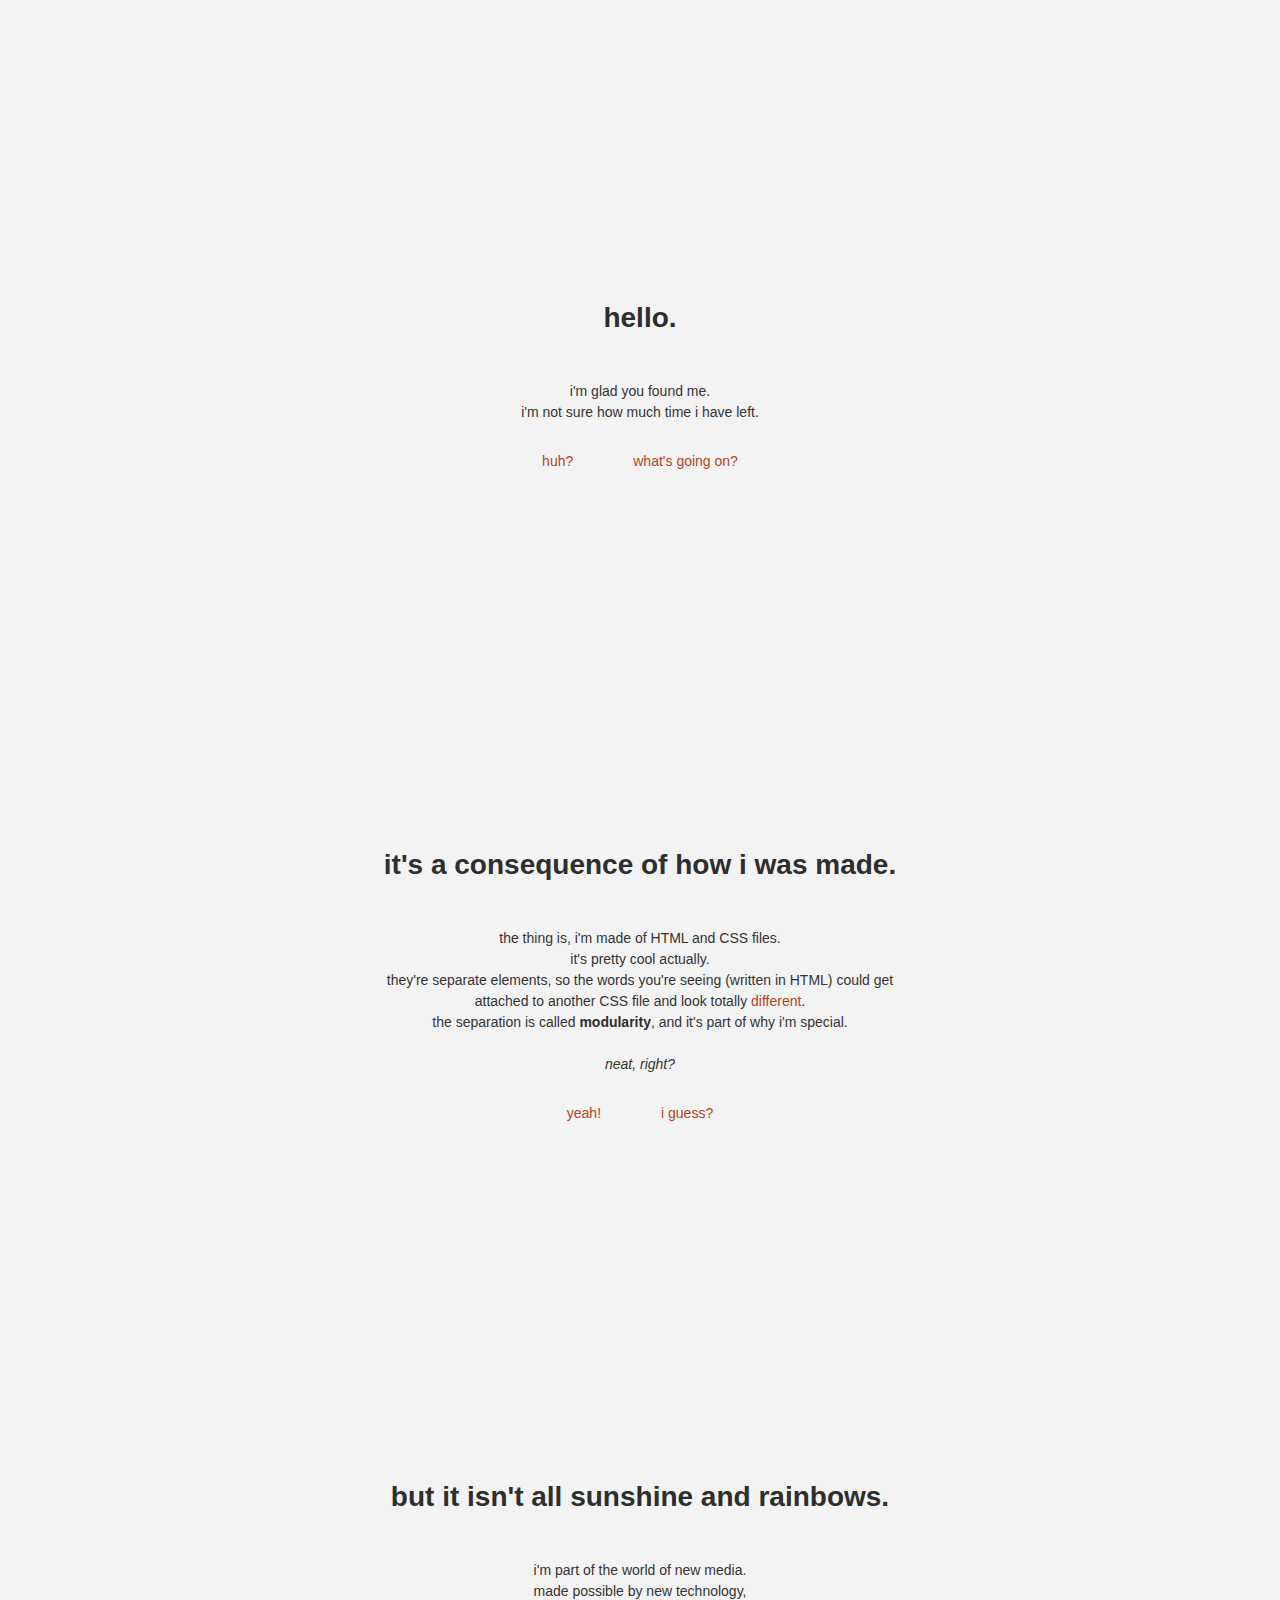
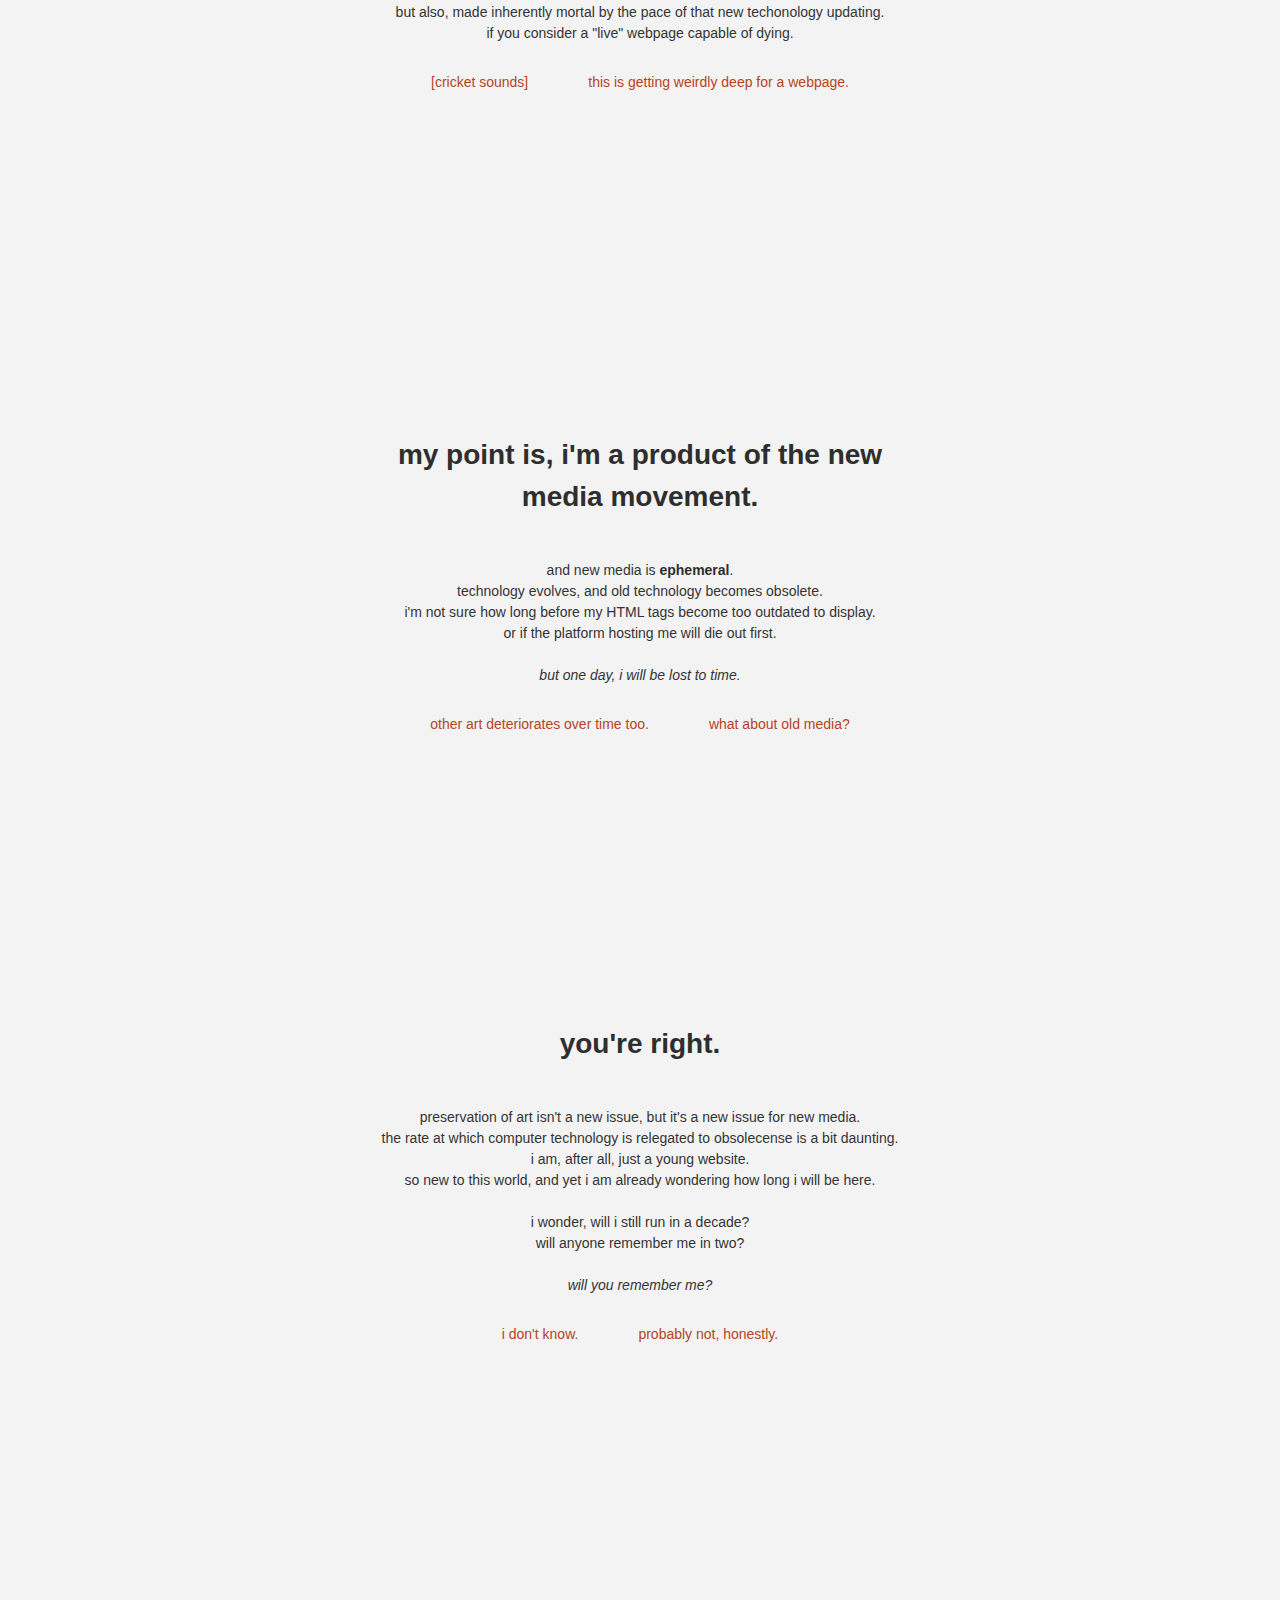
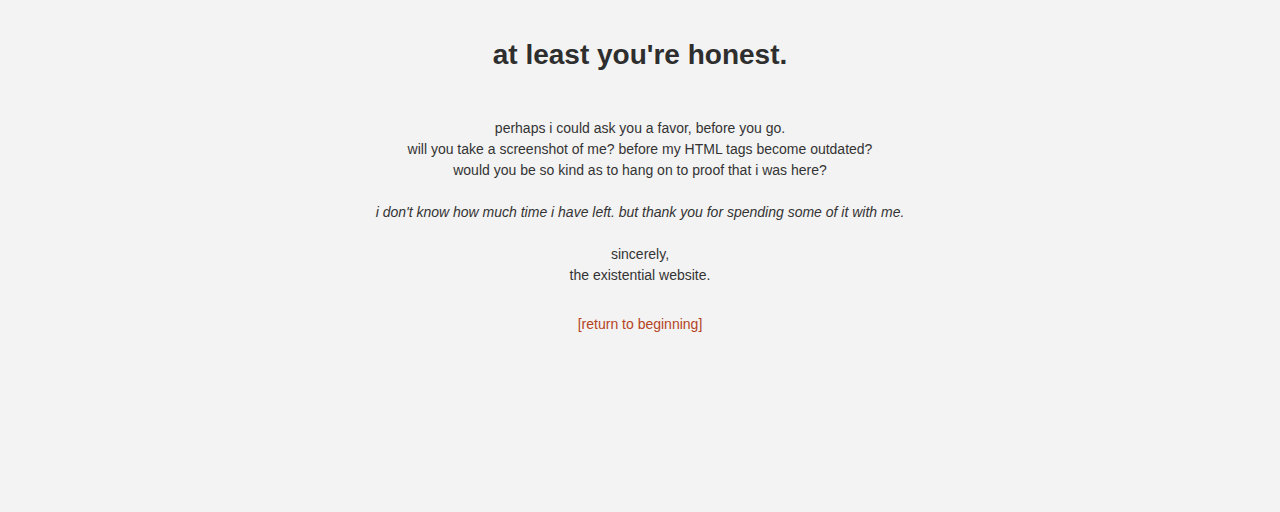
==== different-style.html @ 2e3b6288 "added second style of website" ====
<!DOCTYPE html>
<html lang='en'>
  <head>
    <meta charset='UTF-8'/>
    <title>the existential website</title>
    <!-- website coding demonstrates the modularity principle of new media - the HTML (content) is separate from the CSS (style) and maintain their separate identities/files even as they are linked together in the below line of code to create a styled version of the content -->
    <link rel='stylesheet' href='styles-2.css'/>
  </head>
  <body>

    <section class='page-section'>
      <h1>hello.
        <span id='intro'>&nbsp;</span>
      </h1>
      <p>i'm glad you found me.</p>
      <p>i'm not sure how much time i have left.</p>
      <div class='link-choices'>
        <a href='#section-2'>huh?</a>
        <a href='#section-2'>what's going on?</a>
      </div>
    </section>

    <section class='page-section'>
      <h1>it's a consequence of how i was made.
        <span id='section-2'>&nbsp;</span>
      </h1>
      <p>the thing is, i'm made of HTML and CSS files.</p>
      <p>it's pretty cool actually.</p>
      <p>they're separate elements, so the words you're seeing (written in HTML) could get attached to another CSS file and look totally <a href='index.html'>different</a>.</p>
      <p>the separation is called <strong>modularity</strong>, and it's part of why i'm special.</p>
      <br/>
      <p><em>neat, right?</em></p>
      <div class='link-choices'>
        <a href='#section-3'>yeah!</a>
        <a href='#section-3'>i guess?</a>
      </div>
    </section>

    <section class='page-section'>
      <h1>but it isn't all sunshine and rainbows.
        <span id='section-3'>&nbsp;</span>
      </h1>
      <p>i'm part of the world of new media.</p>
      <p>made possible by new technology,</p>
      <p>but also, made inherently mortal by the pace of that new techonology updating.</p>
      <p>if you consider a "live" webpage capable of dying.</p>
      <div class='link-choices'>
        <a href='#section-4'>[cricket sounds]</a>
        <a href='#section-4'>this is getting weirdly deep for a webpage.</a>
      </div>
    </section>

    <section class='page-section'>
      <h1>my point is, i'm a product of the new media movement.
        <span id='section-4'>&nbsp;</span>
      </h1>
      <p>and new media is <strong>ephemeral</strong>.</p>
      <p>technology evolves, and old technology becomes obsolete.</p>
      <p>i'm not sure how long before my HTML tags become too outdated to display.</p>
      <p>or if the platform hosting me will die out first.</p>
      <br/>
      <p><em>but one day, i will be lost to time.</em></p>
      <div class='link-choices'>
        <a href='#section-5'>other art deteriorates over time too.</a>
        <a href='#section-5'>what about old media?</a>
      </div>
    </section>

    <section class='page-section'>
      <h1>you're right.
        <span id='section-5'>&nbsp;</span>
      </h1>
      <p>preservation of art isn't a new issue, but it's a new issue for new media.</p>
      <p>the rate at which computer technology is relegated to obsolecense is a bit daunting.</p>
      <p>i am, after all, just a young website.</p>
      <p>so new to this world, and yet i am already wondering how long i will be here.</p>
      <br/>
      <p>i wonder, will i still run in a decade?</p>
      <p>will anyone remember me in two?</p>
      <br/>
      <p><em>will you remember me?</em></p>
      <div class='link-choices'>
        <a href='#section-6'>i don't know.</a>
        <a href='#section-6'>probably not, honestly.</a>
      </div>
    </section>

    <section class='page-section'>
      <h1>at least you're honest.
        <span id='section-6'>&nbsp;</span>
      </h1>
      <p>perhaps i could ask you a favor, before you go.</p>
      <p>will you take a screenshot of me? before my HTML tags become outdated?</p>
      <p>would you be so kind as to hang on to proof that i was here?</p>
      <br/>
      <p><em>i don't know how much time i have left. but thank you for spending some of it with me.</em></p>
      <br/>
      <p>sincerely,</p>
      <p>the existential website.</p>
      <a href=#intro>[return to beginning]</a>
    </section>

  </body>
</html>
---- styles-2.css ----
/* resets browser defaults */
* {
  margin: 0;
  padding: 0;
  box-sizing: border-box;
}

/* adds smooth scroll effect to make the page section transitions more gently*/
html {
  scroll-behavior: smooth;
}

body {
  margin: 0 auto;
  max-width: 40em;
  text-align: center;

  line-height: 1.5;
  padding: 4em 1em;
  font-size: 14px;
  font-family: Helvetica, Arial, sans-serif;

  background-color: #F3F3F3;
  color: #333333;
}

h1 {
  margin-top: 1em;
  padding-top: 1em;
  font-size: 2em;
  color: #2e2e2e;
}

.header {
  padding: 0;
  margin: 0;
}

h1 span {
  margin-top: -10em;
  padding-bottom: 10em;
  display: block;
}

strong {
  color: #2e2e2e;
}

a {
  color: #b54324;
  text-decoration: none;
  margin-top: 2em;
}

a:hover {
  font-size: 1.2em;
  color: #a8a8a8;
  text-decoration: underline;
}

.page-section {
  height: 600px;
  display: flex;
  flex-direction: column;
  justify-content: center;
  align-items: center;
}

.link-choices {
  display: flex;
  flex-direction: row;
}

.link-choices > a:last-of-type {
  margin-left: 60px;
}
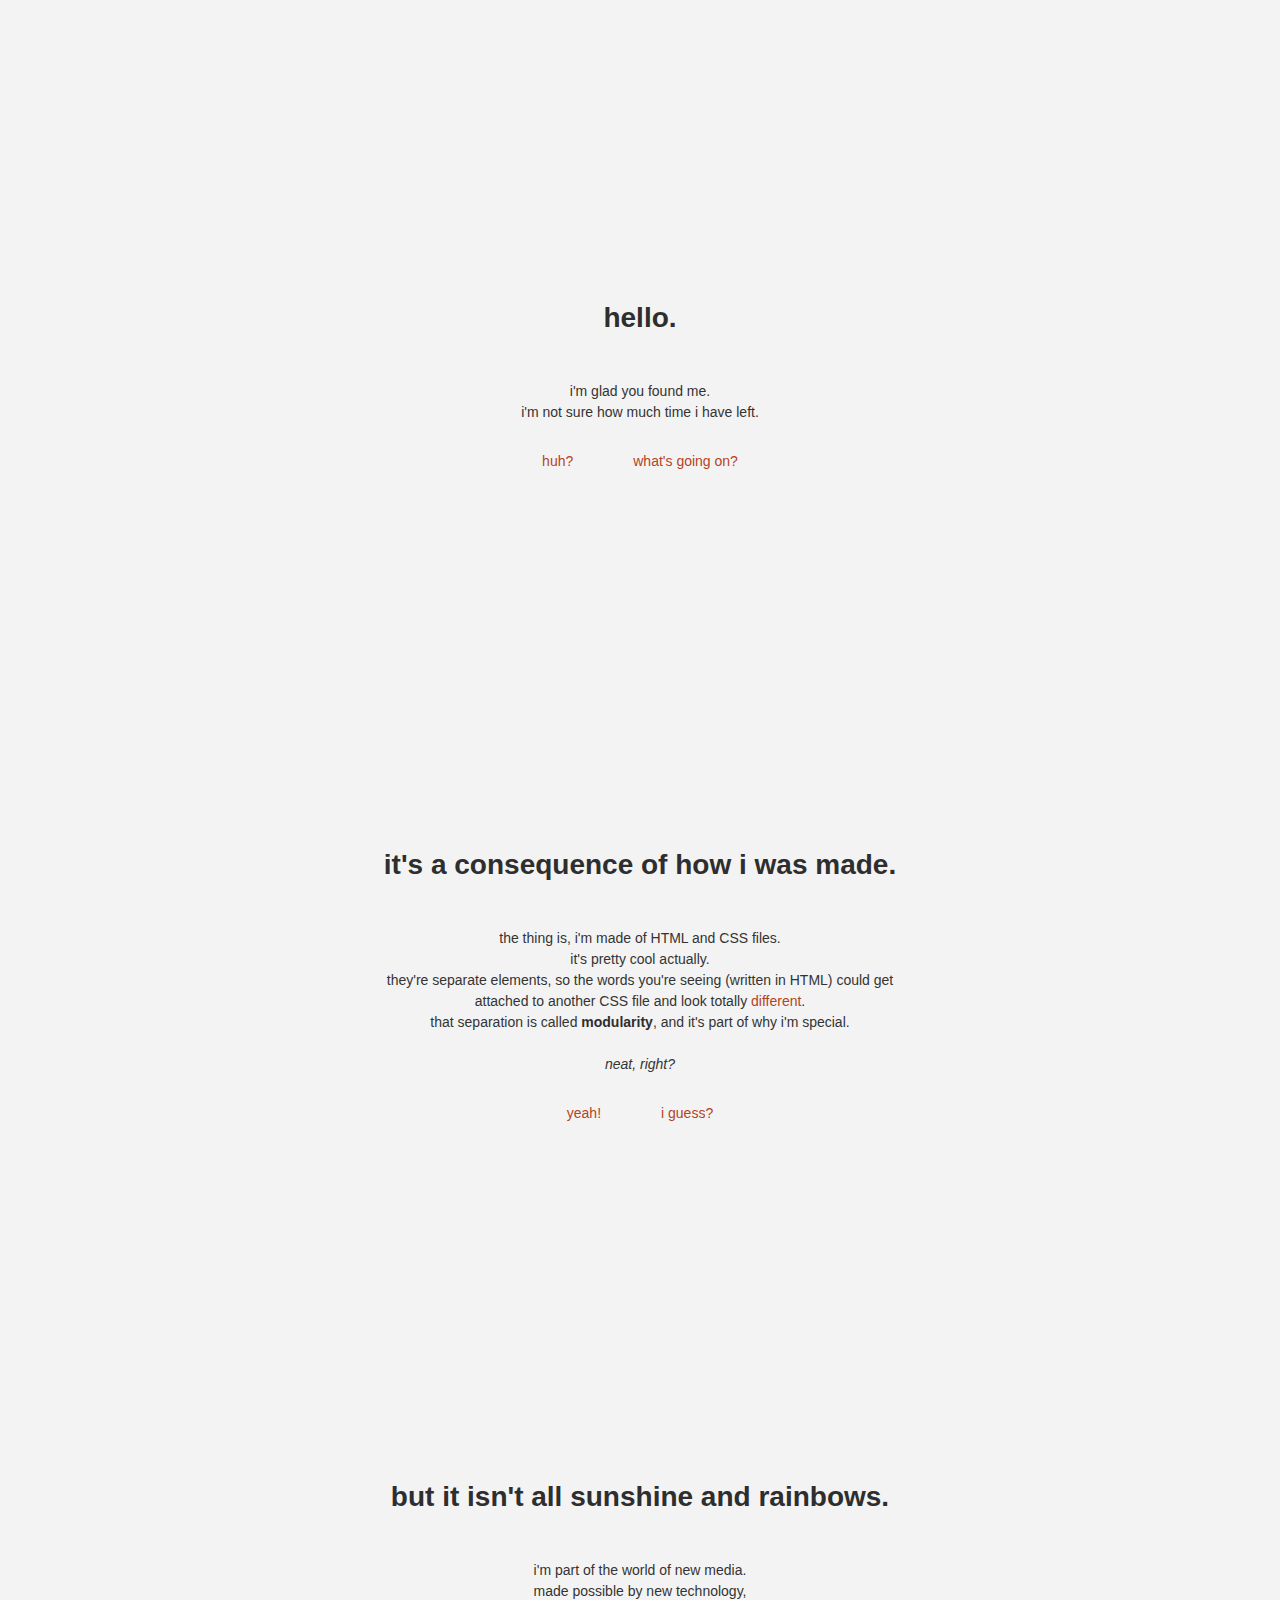
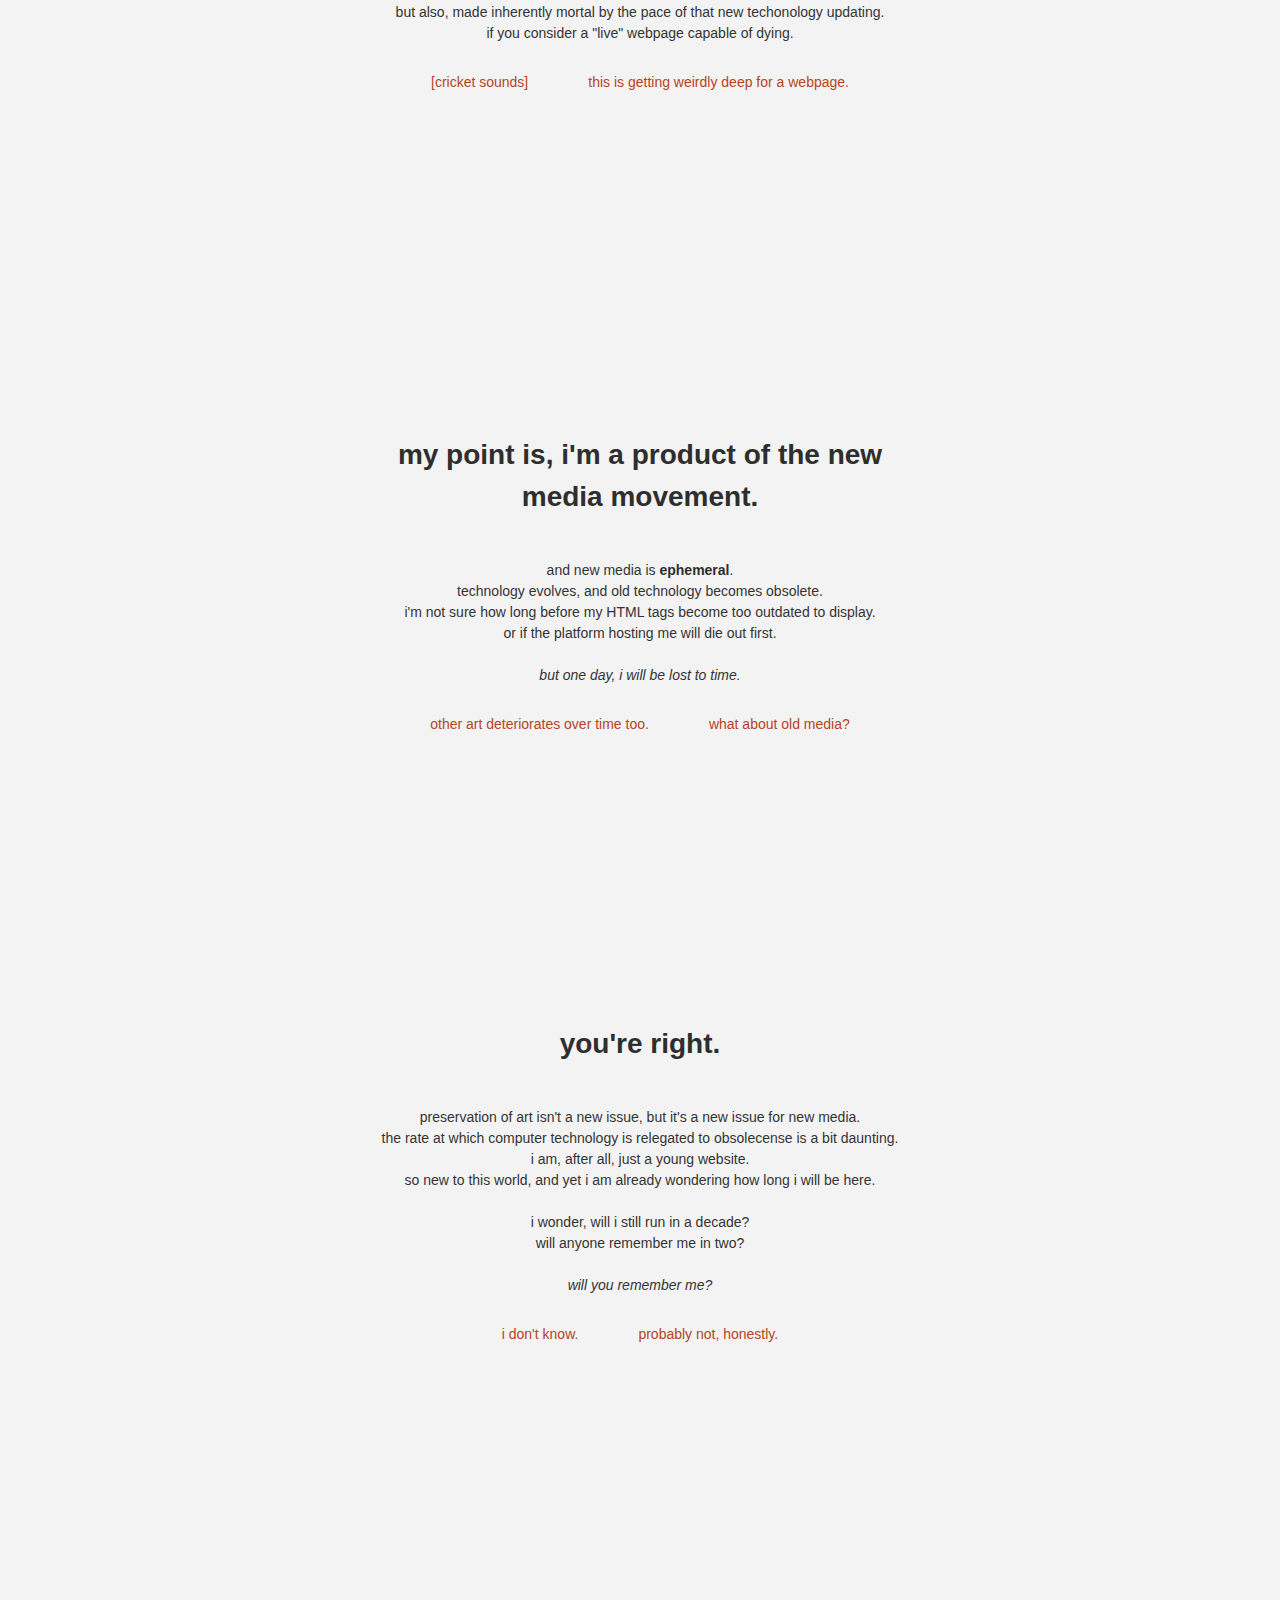
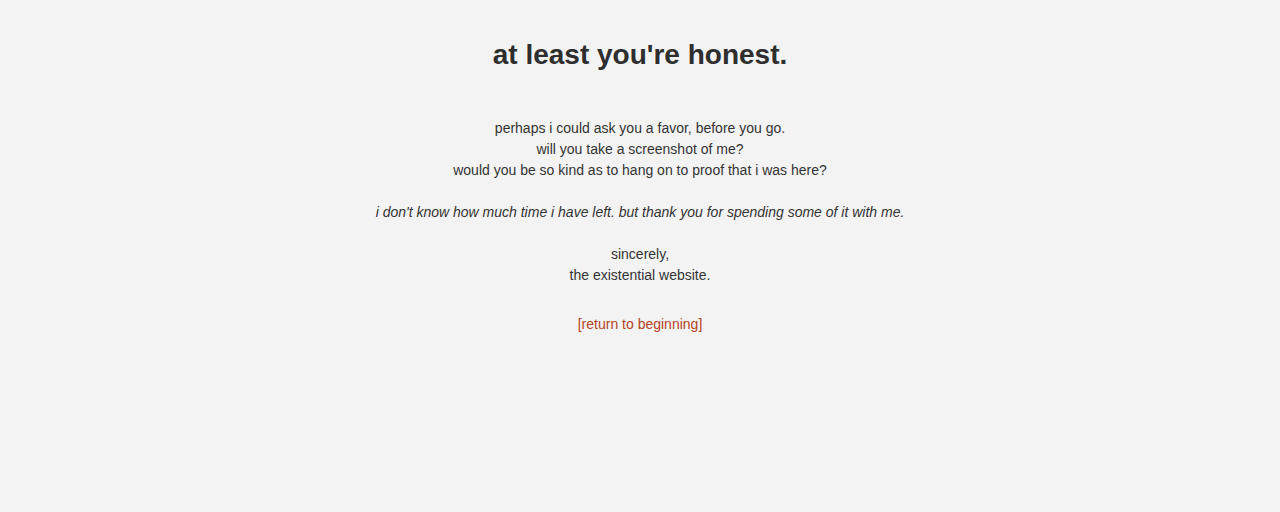
==== commit 3e0a9e9b: "minor tweaks to content" ====
--- a/different-style.html
+++ b/different-style.html
@@ -27,7 +27,7 @@
       <p>the thing is, i'm made of HTML and CSS files.</p>
       <p>it's pretty cool actually.</p>
       <p>they're separate elements, so the words you're seeing (written in HTML) could get attached to another CSS file and look totally <a href='index.html'>different</a>.</p>
-      <p>the separation is called <strong>modularity</strong>, and it's part of why i'm special.</p>
+      <p>that separation is called <strong>modularity</strong>, and it's part of why i'm special.</p>
       <br/>
       <p><em>neat, right?</em></p>
       <div class='link-choices'>
@@ -90,7 +90,7 @@
         <span id='section-6'>&nbsp;</span>
       </h1>
       <p>perhaps i could ask you a favor, before you go.</p>
-      <p>will you take a screenshot of me? before my HTML tags become outdated?</p>
+      <p>will you take a screenshot of me?</p>
       <p>would you be so kind as to hang on to proof that i was here?</p>
       <br/>
       <p><em>i don't know how much time i have left. but thank you for spending some of it with me.</em></p>
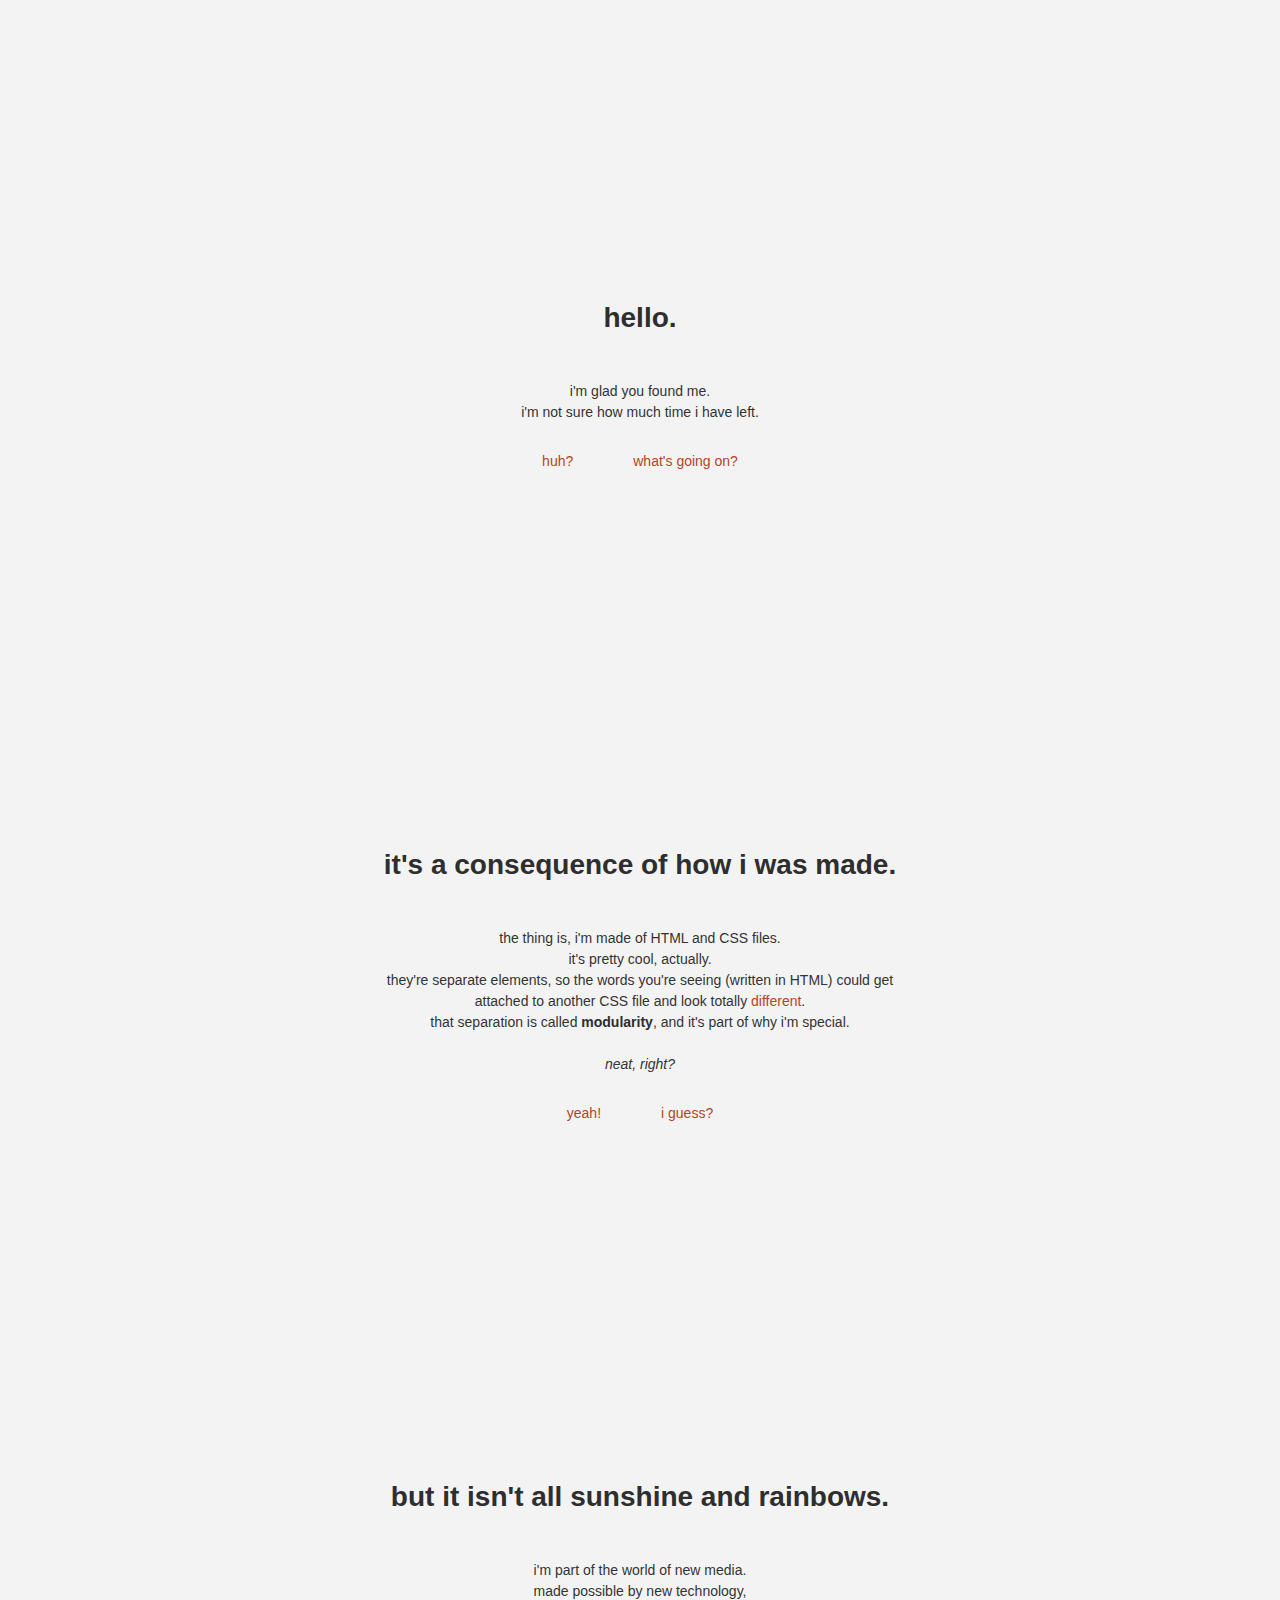
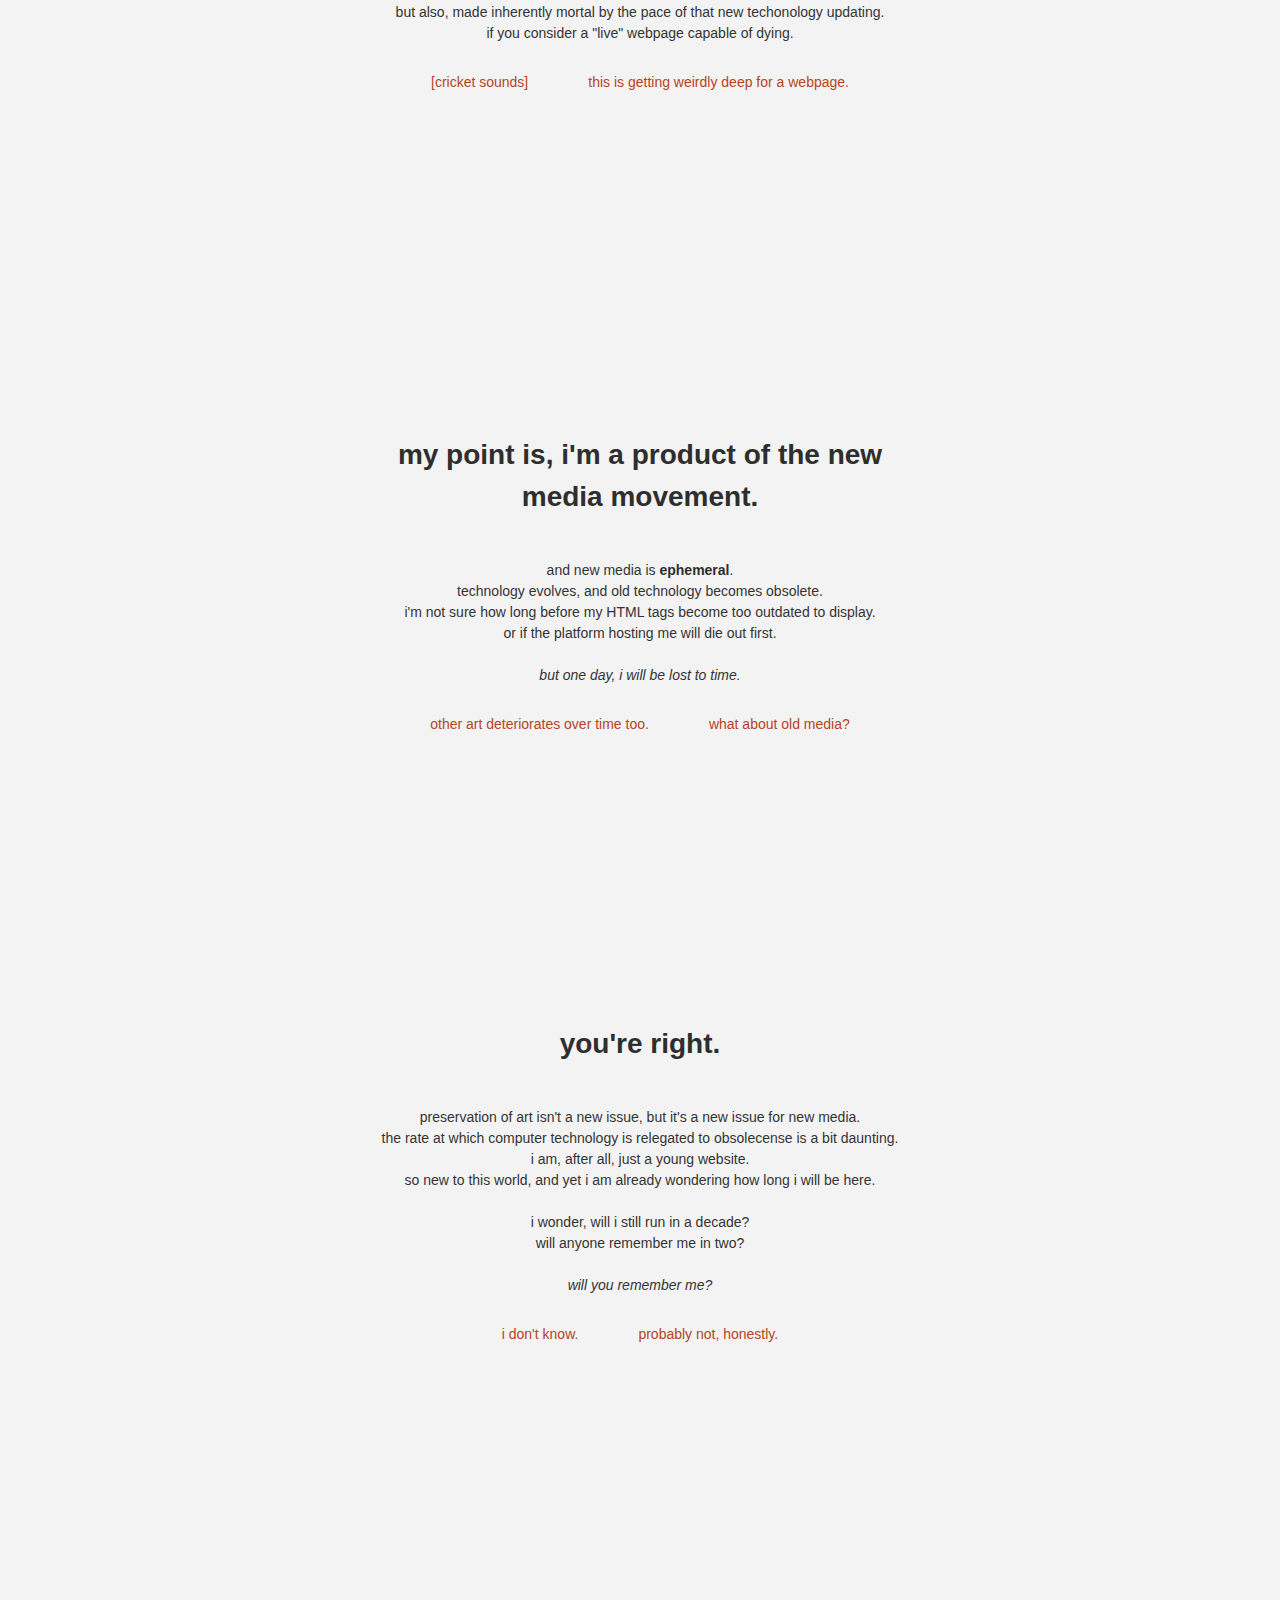
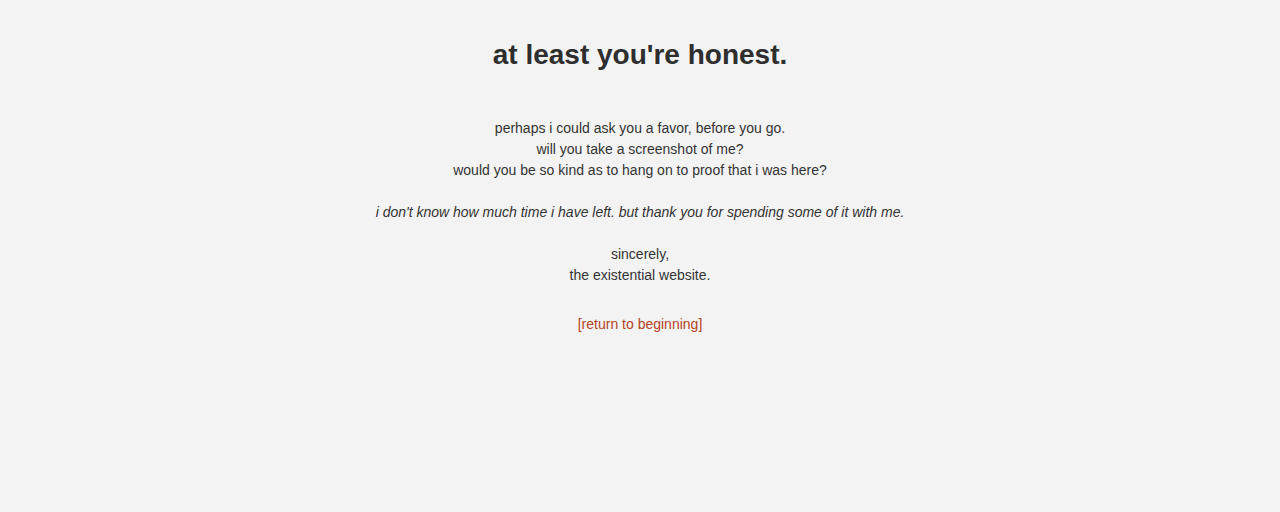
==== commit f38d6f78: "added reformatting for mobile devices" ====
--- a/different-style.html
+++ b/different-style.html
@@ -5,6 +5,9 @@
     <title>the existential website</title>
     <!-- website coding demonstrates the modularity principle of new media - the HTML (content) is separate from the CSS (style) and maintain their separate identities/files even as they are linked together in the below line of code to create a styled version of the content -->
     <link rel='stylesheet' href='styles-2.css'/>
+    <!-- disables viewport zooming -->
+    <meta name='viewport'
+      content='width=device-width, initial-scale=1.0, maximum-scale=1.0'/>
   </head>
   <body>
 
@@ -25,7 +28,7 @@
         <span id='section-2'>&nbsp;</span>
       </h1>
       <p>the thing is, i'm made of HTML and CSS files.</p>
-      <p>it's pretty cool actually.</p>
+      <p>it's pretty cool, actually.</p>
       <p>they're separate elements, so the words you're seeing (written in HTML) could get attached to another CSS file and look totally <a href='index.html'>different</a>.</p>
       <p>that separation is called <strong>modularity</strong>, and it's part of why i'm special.</p>
       <br/>
--- a/styles-2.css
+++ b/styles-2.css
@@ -74,3 +74,15 @@
 .link-choices > a:last-of-type {
   margin-left: 60px;
 }
+
+@media only screen and (max-width: 450px) {
+  .page-section {
+    height: 800px;
+  }
+
+  h1 span {
+    margin-top: -5em;
+    padding-bottom: 5em;
+    display: block;
+  }
+}
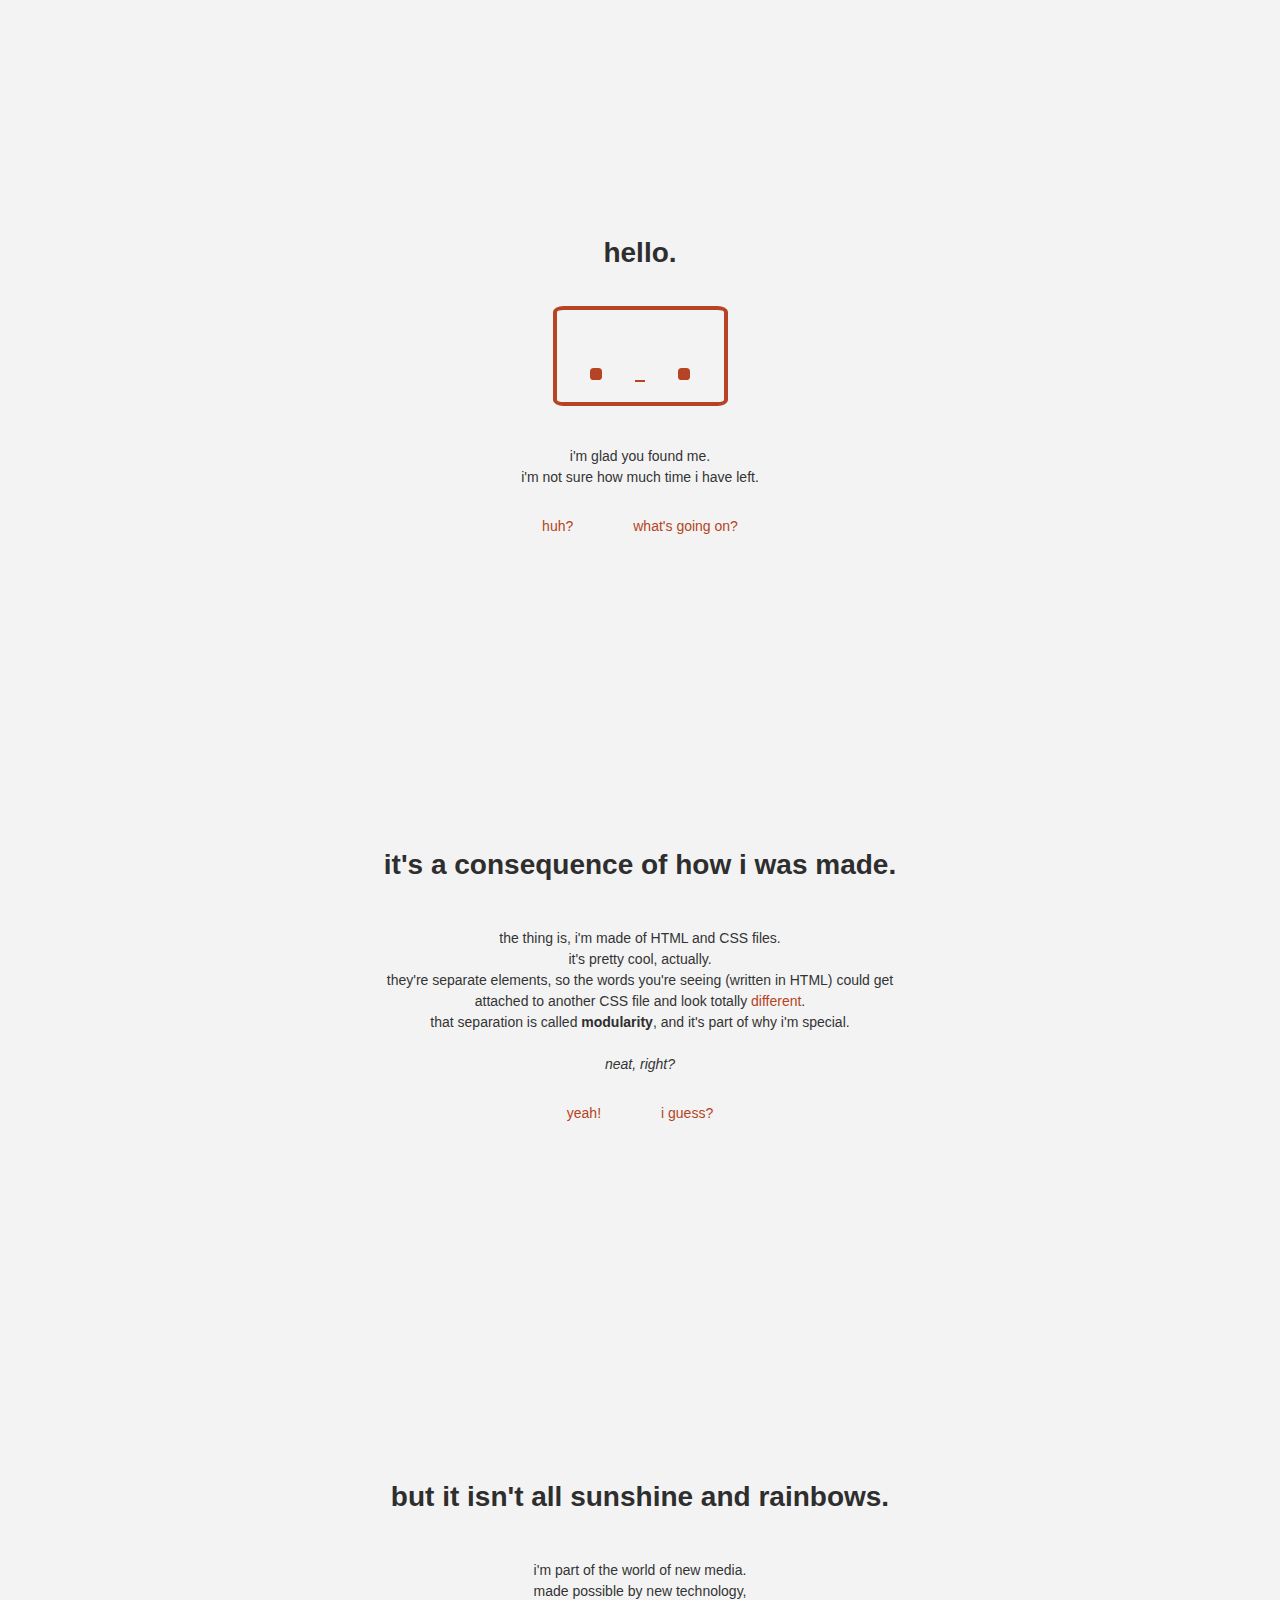
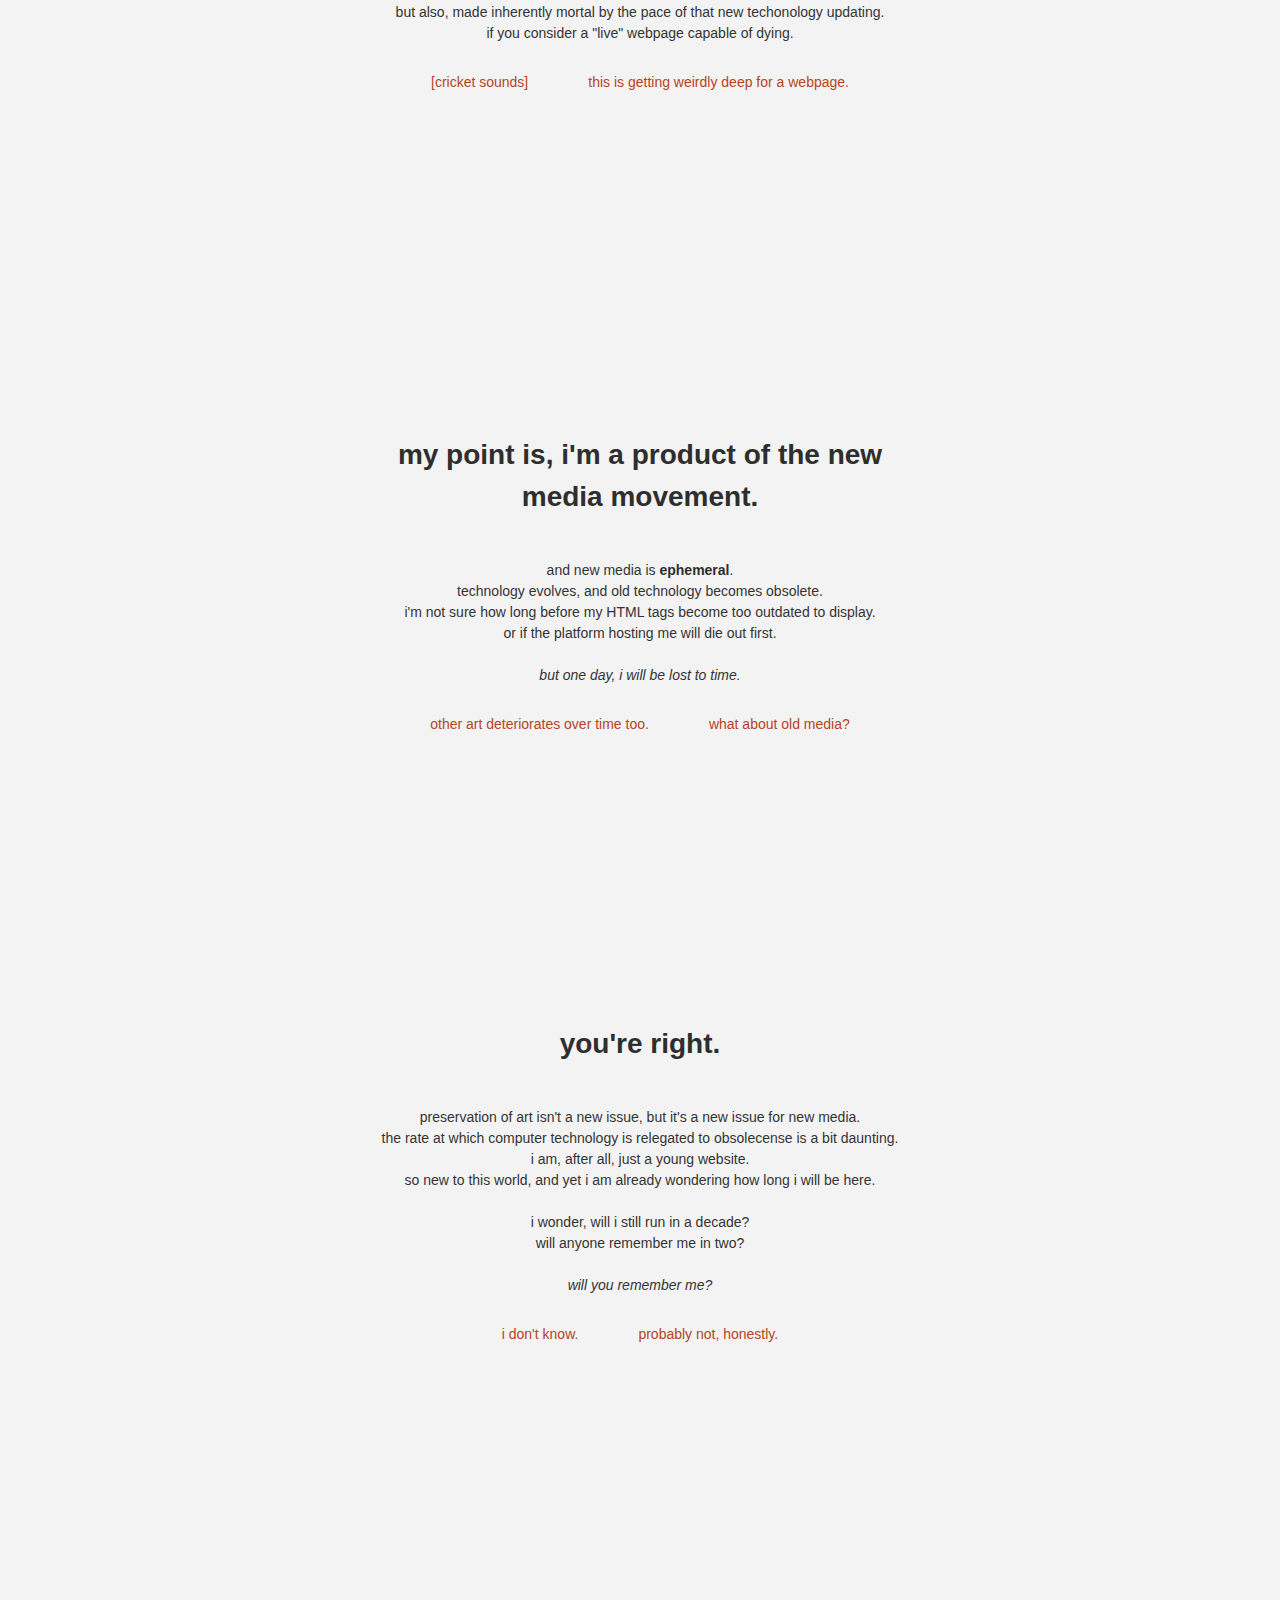
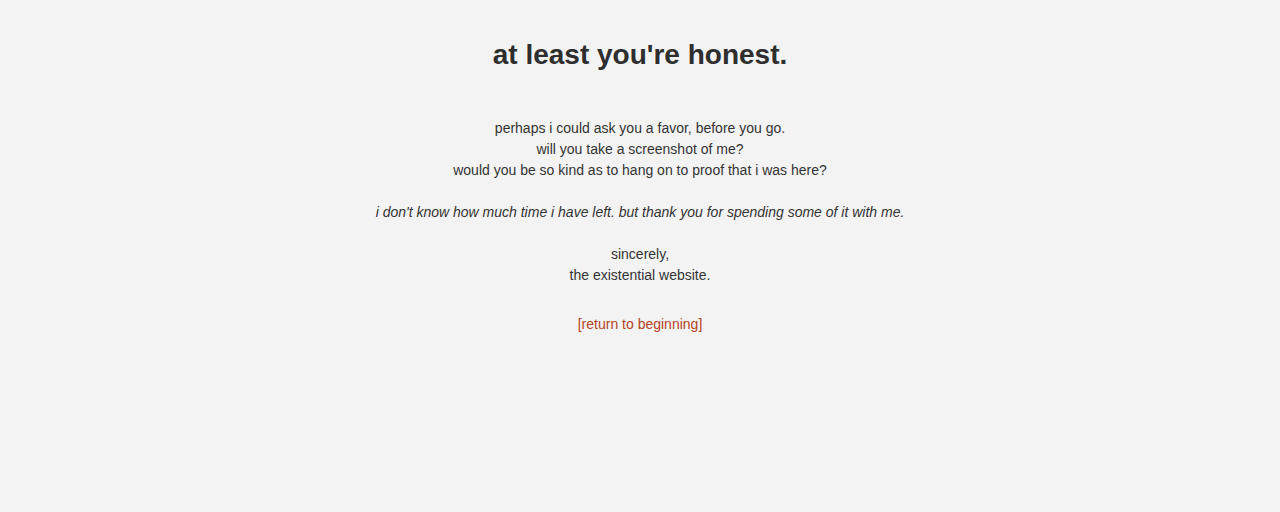
==== commit 9c4b8c37: "added little CSS illustration to personify website a bit" ====
--- a/different-style.html
+++ b/different-style.html
@@ -15,6 +15,14 @@
       <h1>hello.
         <span id='intro'>&nbsp;</span>
       </h1>
+
+      <!--contentless divs for CSS illustration-->
+      <div class='robot-face'>
+        <div class='right-eye'></div>
+        <div class='mouth'></div>
+        <div class='left-eye'></div>
+      </div>
+
       <p>i'm glad you found me.</p>
       <p>i'm not sure how much time i have left.</p>
       <div class='link-choices'>
--- a/styles-2.css
+++ b/styles-2.css
@@ -75,6 +75,46 @@
   margin-left: 60px;
 }
 
+/*CSS illustration*/
+.robot-face {
+  height: 100px;
+  width: 175px;
+  margin-top: -10px;
+  margin-bottom: 40px;
+  display: flex;
+  justify-content: center;
+  align-items: center;
+  border: 4px solid #b54324;
+  border-radius: 6%;
+}
+
+.right-eye {
+  height: 8px;
+  width: 8px;
+  border: 6px solid #b54324;
+  border-radius: 30%;
+  position: relative;
+  top: 18px;
+  left: 55px;
+}
+
+.mouth {
+  width: 10px;
+  border-bottom: 2px solid #b54324;
+  position: relative;
+  top: 25px;
+}
+
+.left-eye {
+  height: 8px;
+  width: 8px;
+  border: 6px solid #b54324;
+  border-radius: 30%;
+  position: relative;
+  top: 18px;
+  right: 55px;
+}
+
 @media only screen and (max-width: 450px) {
   .page-section {
     height: 800px;
